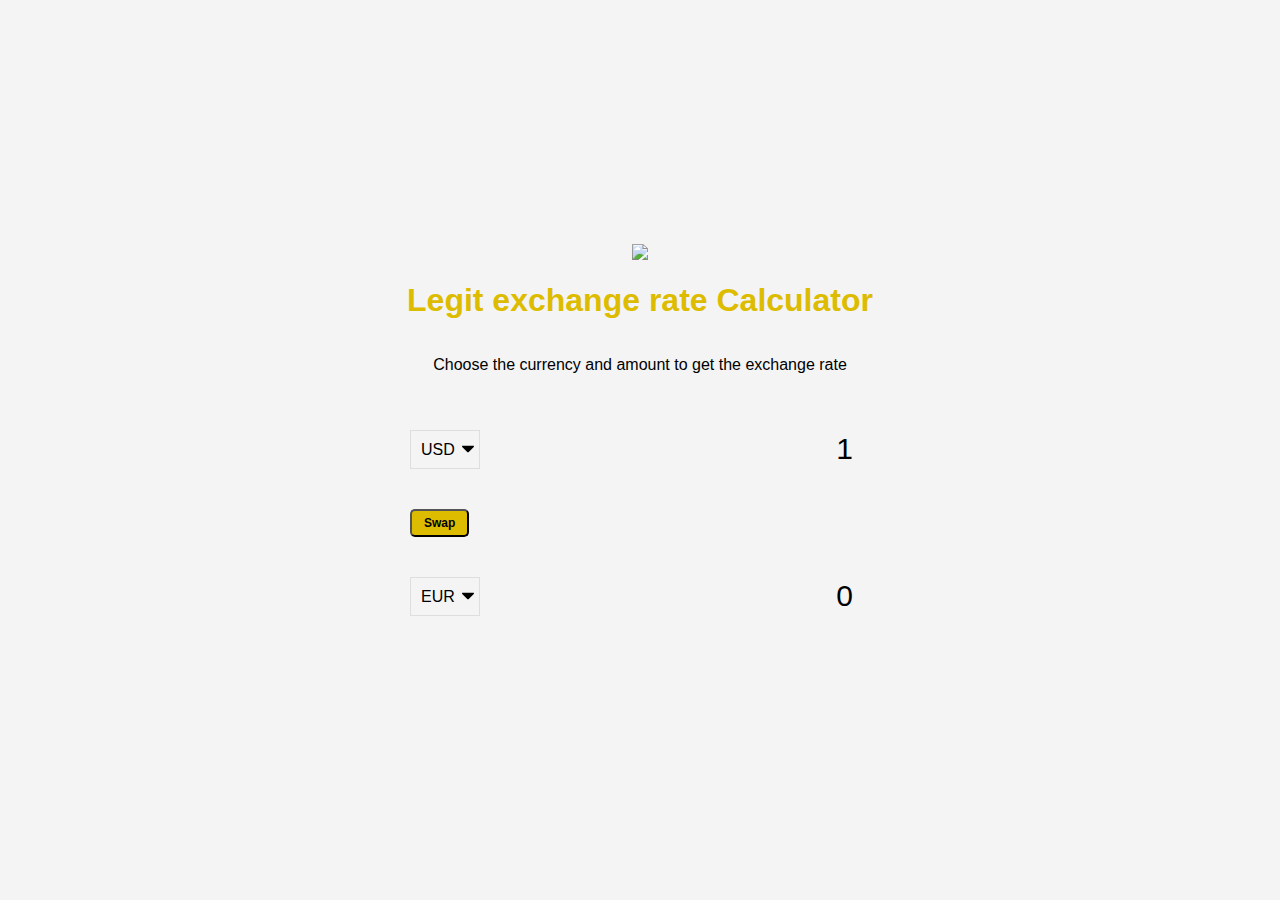
==== exchange-rate-calculator/index.html @ 26afe42f "Add files via upload" ====
<!DOCTYPE html>
<html lang="en">
<head>
    <meta charset="UTF-8">
    <meta http-equiv="X-UA-Compatible" content="IE=edge">
    <meta name="viewport" content="width=device-width, initial-scale=1.0">
    <title>Exchange Rate Calculator</title>
    <link rel="stylesheet" href="style.css">
</head>
<body>
    <img src="https://media.giphy.com/media/wKcVujDFB2zte/giphy.gif" class="img" width=400/>
    <h1>Legit exchange rate Calculator</h1>
    <p>Choose the currency and amount to get the exchange rate</p>

    <div class="container">
        <div class="currency">
            <select id="currency-one">
                <option value="AED">AED</option>
                <option value="ARS">ARS</option>
                <option value="AUD">AUD</option>
                <option value="BGN">BGN</option>
                <option value="BRL">BRL</option>
                <option value="BSD">BSD</option>
                <option value="CAD">CAD</option>
                <option value="CHF">CHF</option>
                <option value="CLP">CLP</option>
                <option value="CNY">CNY</option>
                <option value="COP">COP</option>
                <option value="CZK">CZK</option>
                <option value="DKK">DKK</option>
                <option value="DOP">DOP</option>
                <option value="EGP">EGP</option>
                <option value="EUR">EUR</option>
                <option value="FJD">FJD</option>
                <option value="GBP">GBP</option>
                <option value="GTQ">GTQ</option>
                <option value="HKD">HKD</option>
                <option value="HRK">HRK</option>
                <option value="HUF">HUF</option>
                <option value="IDR">IDR</option>
                <option value="ILS">ILS</option>
                <option value="INR">INR</option>
                <option value="ISK">ISK</option>
                <option value="JPY">JPY</option>
                <option value="KRW">KRW</option>
                <option value="KZT">KZT</option>
                <option value="MXN">MXN</option>
                <option value="MYR">MYR</option>
                <option value="NOK">NOK</option>
                <option value="NZD">NZD</option>
                <option value="PAB">PAB</option>
                <option value="PEN">PEN</option>
                <option value="PHP">PHP</option>
                <option value="PKR">PKR</option>
                <option value="PLN">PLN</option>
                <option value="PYG">PYG</option>
                <option value="RON">RON</option>
                <option value="RUB">RUB</option>
                <option value="SAR">SAR</option>
                <option value="SEK">SEK</option>
                <option value="SGD">SGD</option>
                <option value="THB">THB</option>
                <option value="TRY">TRY</option>
                <option value="TWD">TWD</option>
                <option value="UAH">UAH</option>
                <option value="USD" selected>USD</option>
                <option value="UYU">UYU</option>
                <option value="VND">VND</option>
                <option value="ZAR">ZAR</option>
              </select>
              <input type="number" id="amount-one" placeholder="0" value="1">
        </div>

        <div class="swap-rate-container">
            <button class="btn" id="swap">
                Swap
            </button>

            <div class="rate" id="rate">
            </div>


        </div>

        <div class="currency">
            <select id="currency-two">
                <option value="AED">AED</option>
                <option value="ARS">ARS</option>
                <option value="AUD">AUD</option>
                <option value="BGN">BGN</option>
                <option value="BRL">BRL</option>
                <option value="BSD">BSD</option>
                <option value="CAD">CAD</option>
                <option value="CHF">CHF</option>
                <option value="CLP">CLP</option>
                <option value="CNY">CNY</option>
                <option value="COP">COP</option>
                <option value="CZK">CZK</option>
                <option value="DKK">DKK</option>
                <option value="DOP">DOP</option>
                <option value="EGP">EGP</option>
                <option value="EUR" selected>EUR</option>
                <option value="FJD">FJD</option>
                <option value="GBP">GBP</option>
                <option value="GTQ">GTQ</option>
                <option value="HKD">HKD</option>
                <option value="HRK">HRK</option>
                <option value="HUF">HUF</option>
                <option value="IDR">IDR</option>
                <option value="ILS">ILS</option>
                <option value="INR">INR</option>
                <option value="ISK">ISK</option>
                <option value="JPY">JPY</option>
                <option value="KRW">KRW</option>
                <option value="KZT">KZT</option>
                <option value="MXN">MXN</option>
                <option value="MYR">MYR</option>
                <option value="NOK">NOK</option>
                <option value="NZD">NZD</option>
                <option value="PAB">PAB</option>
                <option value="PEN">PEN</option>
                <option value="PHP">PHP</option>
                <option value="PKR">PKR</option>
                <option value="PLN">PLN</option>
                <option value="PYG">PYG</option>
                <option value="RON">RON</option>
                <option value="RUB">RUB</option>
                <option value="SAR">SAR</option>
                <option value="SEK">SEK</option>
                <option value="SGD">SGD</option>
                <option value="THB">THB</option>
                <option value="TRY">TRY</option>
                <option value="TWD">TWD</option>
                <option value="UAH">UAH</option>
                <option value="USD">USD</option>
                <option value="UYU">UYU</option>
                <option value="VND">VND</option>
                <option value="ZAR">ZAR</option>
              </select>
              <input type="number" id="amount-two" placeholder="0" value="0">
        </div>

    </div>

    <script src="script.js"></script>
</body>
</html>
---- exchange-rate-calculator/style.css ----
:root {
  --primary-color: rgb(221, 188, 0);
}

* {
  box-sizing: border-box;
}
body {
  background-color: #f4f4f4f4;
  font-family: Arial, Helvetica, sans-serif;
  display: flex;
  flex-direction: column;
  align-items: center;
  justify-content: center;
  height: 100vh;
  margin: 0;
  padding: 20px;
}

h1 {
  color: var(--primary-color);
}

p {
  text-align: center;
}

.btn {
  color: black;
  font-weight: bold;
  background-color: var(--primary-color);
  cursor: pointer;
  border-radius: 5px;
  font-size: 12px;
  padding: 5px 12px;
}

.img {
  /* width: 150px; */
  width: auto;
}

.currency {
  padding: 40px 0;
  display: flex;
  align-items: center;
  justify-content: space-between;
}

.currency select {
  padding: 10px 20px 10px 10px;
  -moz-appearance: none;
  -webkit-appearance: none;
  appearance: none;
  border: 1px solid #dedede;
  font-size: 16px;
  background: transparent;
  background-image: url("data:image/svg+xml;charset=US-ASCII,%3Csvg%20xmlns%3D%22http%3A%2F%2Fwww.w3.org%2F2000%2Fsvg%22%20width%3D%22292.4%22%20height%3D%22292.4%22%3E%3Cpath%20fill%3D%22%20000002%22%20d%3D%22M287%2069.4a17.6%2017.6%200%200%200-13-5.4H18.4c-5%200-9.3%201.8-12.9%205.4A17.6%2017.6%200%200%200%200%2082.2c0%205%201.8%209.3%205.4%2012.9l128%20127.9c3.6%203.6%207.8%205.4%2012.8%205.4s9.2-1.8%2012.8-5.4L287%2095c3.5-3.5%205.4-7.8%205.4-12.8%200-5-1.9-9.2-5.5-12.8z%22%2F%3E%3C%2Fsvg%3E");
  background-position: right 5px top 50%, 0, 0;
  background-size: 12px auto, 100%;
  background-repeat: no-repeat;
}

.currency input {
  border: 0;
  background: transparent;
  font-size: 30px;
  text-align: right;
}

.swap-rate-container {
  display: flex;
  align-items: center;
  justify-content: space-between;
}

.rate {
  color: var(--primary-color);
  font-size: 14px;
  padding: 0 10px;
}

select:focus,
input:focus,
button:focus {
  outline: 0;
}

@media (max-width: 600px) {
  .currency input {
    width: 200px;
  }
}
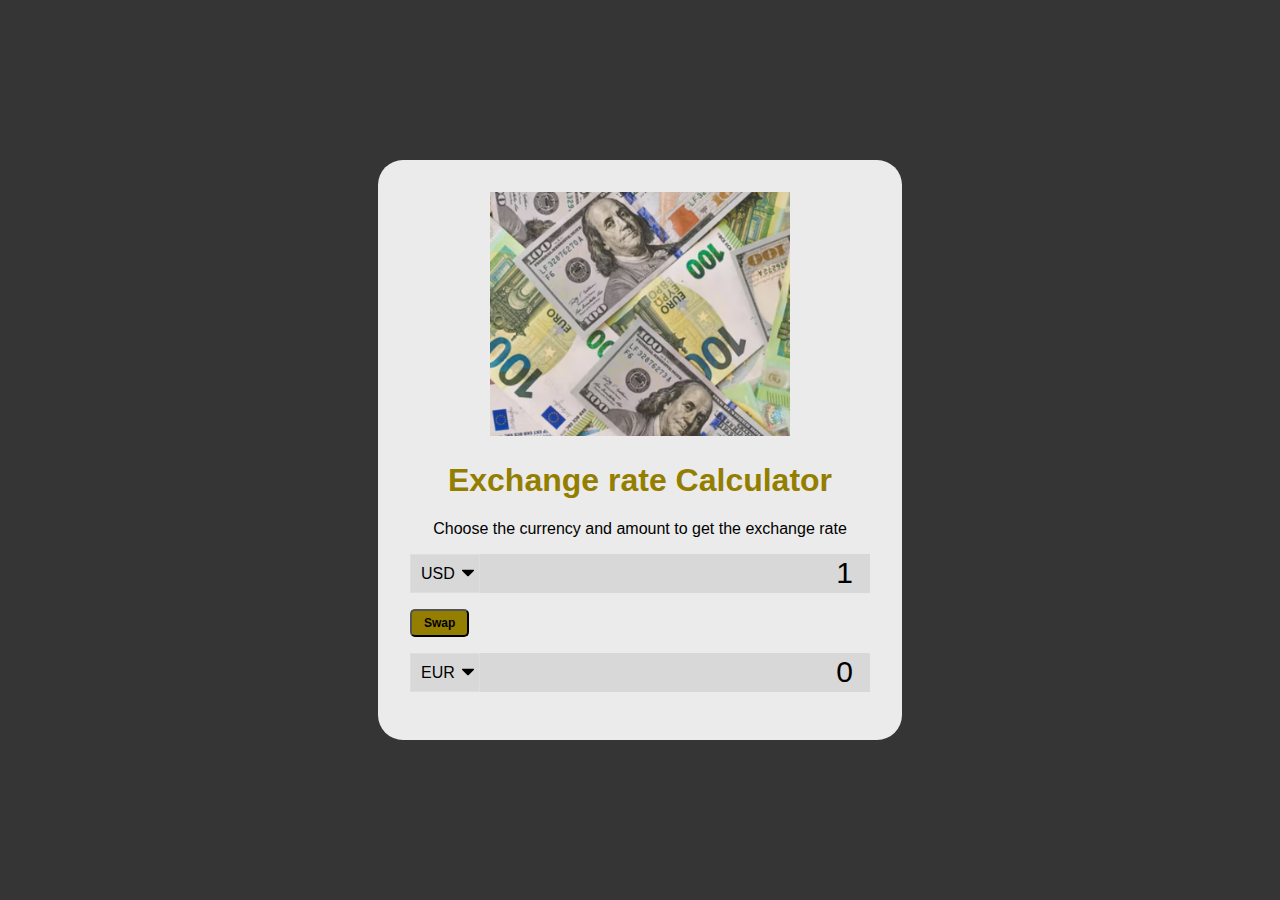
==== commit 150e0f96: "adds diferent image" ====
--- a/exchange-rate-calculator/index.html
+++ b/exchange-rate-calculator/index.html
@@ -8,140 +8,145 @@
     <link rel="stylesheet" href="style.css">
 </head>
 <body>
-    <img src="https://media.giphy.com/media/wKcVujDFB2zte/giphy.gif" class="img" width=400/>
-    <h1>Legit exchange rate Calculator</h1>
-    <p>Choose the currency and amount to get the exchange rate</p>
-
-    <div class="container">
-        <div class="currency">
-            <select id="currency-one">
-                <option value="AED">AED</option>
-                <option value="ARS">ARS</option>
-                <option value="AUD">AUD</option>
-                <option value="BGN">BGN</option>
-                <option value="BRL">BRL</option>
-                <option value="BSD">BSD</option>
-                <option value="CAD">CAD</option>
-                <option value="CHF">CHF</option>
-                <option value="CLP">CLP</option>
-                <option value="CNY">CNY</option>
-                <option value="COP">COP</option>
-                <option value="CZK">CZK</option>
-                <option value="DKK">DKK</option>
-                <option value="DOP">DOP</option>
-                <option value="EGP">EGP</option>
-                <option value="EUR">EUR</option>
-                <option value="FJD">FJD</option>
-                <option value="GBP">GBP</option>
-                <option value="GTQ">GTQ</option>
-                <option value="HKD">HKD</option>
-                <option value="HRK">HRK</option>
-                <option value="HUF">HUF</option>
-                <option value="IDR">IDR</option>
-                <option value="ILS">ILS</option>
-                <option value="INR">INR</option>
-                <option value="ISK">ISK</option>
-                <option value="JPY">JPY</option>
-                <option value="KRW">KRW</option>
-                <option value="KZT">KZT</option>
-                <option value="MXN">MXN</option>
-                <option value="MYR">MYR</option>
-                <option value="NOK">NOK</option>
-                <option value="NZD">NZD</option>
-                <option value="PAB">PAB</option>
-                <option value="PEN">PEN</option>
-                <option value="PHP">PHP</option>
-                <option value="PKR">PKR</option>
-                <option value="PLN">PLN</option>
-                <option value="PYG">PYG</option>
-                <option value="RON">RON</option>
-                <option value="RUB">RUB</option>
-                <option value="SAR">SAR</option>
-                <option value="SEK">SEK</option>
-                <option value="SGD">SGD</option>
-                <option value="THB">THB</option>
-                <option value="TRY">TRY</option>
-                <option value="TWD">TWD</option>
-                <option value="UAH">UAH</option>
-                <option value="USD" selected>USD</option>
-                <option value="UYU">UYU</option>
-                <option value="VND">VND</option>
-                <option value="ZAR">ZAR</option>
-              </select>
-              <input type="number" id="amount-one" placeholder="0" value="1">
+    <div class="block">
+        <div class="img-wrapper">
+            <img src="./img/money-2.png" class="img" />
         </div>
-
-        <div class="swap-rate-container">
-            <button class="btn" id="swap">
-                Swap
-            </button>
-
-            <div class="rate" id="rate">
+        <h1>Exchange rate Calculator</h1>
+        <p>Choose the currency and amount to get the exchange rate</p>
+    
+        <div class="container">
+            <div class="currency">
+                <select id="currency-one">
+                    <option value="AED">AED</option>
+                    <option value="ARS">ARS</option>
+                    <option value="AUD">AUD</option>
+                    <option value="BGN">BGN</option>
+                    <option value="BRL">BRL</option>
+                    <option value="BSD">BSD</option>
+                    <option value="CAD">CAD</option>
+                    <option value="CHF">CHF</option>
+                    <option value="CLP">CLP</option>
+                    <option value="CNY">CNY</option>
+                    <option value="COP">COP</option>
+                    <option value="CZK">CZK</option>
+                    <option value="DKK">DKK</option>
+                    <option value="DOP">DOP</option>
+                    <option value="EGP">EGP</option>
+                    <option value="EUR">EUR</option>
+                    <option value="FJD">FJD</option>
+                    <option value="GBP">GBP</option>
+                    <option value="GTQ">GTQ</option>
+                    <option value="HKD">HKD</option>
+                    <option value="HRK">HRK</option>
+                    <option value="HUF">HUF</option>
+                    <option value="IDR">IDR</option>
+                    <option value="ILS">ILS</option>
+                    <option value="INR">INR</option>
+                    <option value="ISK">ISK</option>
+                    <option value="JPY">JPY</option>
+                    <option value="KRW">KRW</option>
+                    <option value="KZT">KZT</option>
+                    <option value="MXN">MXN</option>
+                    <option value="MYR">MYR</option>
+                    <option value="NOK">NOK</option>
+                    <option value="NZD">NZD</option>
+                    <option value="PAB">PAB</option>
+                    <option value="PEN">PEN</option>
+                    <option value="PHP">PHP</option>
+                    <option value="PKR">PKR</option>
+                    <option value="PLN">PLN</option>
+                    <option value="PYG">PYG</option>
+                    <option value="RON">RON</option>
+                    <option value="RUB">RUB</option>
+                    <option value="SAR">SAR</option>
+                    <option value="SEK">SEK</option>
+                    <option value="SGD">SGD</option>
+                    <option value="THB">THB</option>
+                    <option value="TRY">TRY</option>
+                    <option value="TWD">TWD</option>
+                    <option value="UAH">UAH</option>
+                    <option value="USD" selected>USD</option>
+                    <option value="UYU">UYU</option>
+                    <option value="VND">VND</option>
+                    <option value="ZAR">ZAR</option>
+                  </select>
+                  <input type="number" id="amount-one" placeholder="0" value="1">
             </div>
-
-
+    
+            <div class="swap-rate-container">
+                <button class="btn" id="swap">
+                    Swap
+                </button>
+    
+                <div class="rate" id="rate">
+                </div>
+    
+    
+            </div>
+    
+            <div class="currency">
+                <select id="currency-two">
+                    <option value="AED">AED</option>
+                    <option value="ARS">ARS</option>
+                    <option value="AUD">AUD</option>
+                    <option value="BGN">BGN</option>
+                    <option value="BRL">BRL</option>
+                    <option value="BSD">BSD</option>
+                    <option value="CAD">CAD</option>
+                    <option value="CHF">CHF</option>
+                    <option value="CLP">CLP</option>
+                    <option value="CNY">CNY</option>
+                    <option value="COP">COP</option>
+                    <option value="CZK">CZK</option>
+                    <option value="DKK">DKK</option>
+                    <option value="DOP">DOP</option>
+                    <option value="EGP">EGP</option>
+                    <option value="EUR" selected>EUR</option>
+                    <option value="FJD">FJD</option>
+                    <option value="GBP">GBP</option>
+                    <option value="GTQ">GTQ</option>
+                    <option value="HKD">HKD</option>
+                    <option value="HRK">HRK</option>
+                    <option value="HUF">HUF</option>
+                    <option value="IDR">IDR</option>
+                    <option value="ILS">ILS</option>
+                    <option value="INR">INR</option>
+                    <option value="ISK">ISK</option>
+                    <option value="JPY">JPY</option>
+                    <option value="KRW">KRW</option>
+                    <option value="KZT">KZT</option>
+                    <option value="MXN">MXN</option>
+                    <option value="MYR">MYR</option>
+                    <option value="NOK">NOK</option>
+                    <option value="NZD">NZD</option>
+                    <option value="PAB">PAB</option>
+                    <option value="PEN">PEN</option>
+                    <option value="PHP">PHP</option>
+                    <option value="PKR">PKR</option>
+                    <option value="PLN">PLN</option>
+                    <option value="PYG">PYG</option>
+                    <option value="RON">RON</option>
+                    <option value="RUB">RUB</option>
+                    <option value="SAR">SAR</option>
+                    <option value="SEK">SEK</option>
+                    <option value="SGD">SGD</option>
+                    <option value="THB">THB</option>
+                    <option value="TRY">TRY</option>
+                    <option value="TWD">TWD</option>
+                    <option value="UAH">UAH</option>
+                    <option value="USD">USD</option>
+                    <option value="UYU">UYU</option>
+                    <option value="VND">VND</option>
+                    <option value="ZAR">ZAR</option>
+                  </select>
+                  <input type="number" id="amount-two" placeholder="0" value="0">
+            </div>
+    
         </div>
-
-        <div class="currency">
-            <select id="currency-two">
-                <option value="AED">AED</option>
-                <option value="ARS">ARS</option>
-                <option value="AUD">AUD</option>
-                <option value="BGN">BGN</option>
-                <option value="BRL">BRL</option>
-                <option value="BSD">BSD</option>
-                <option value="CAD">CAD</option>
-                <option value="CHF">CHF</option>
-                <option value="CLP">CLP</option>
-                <option value="CNY">CNY</option>
-                <option value="COP">COP</option>
-                <option value="CZK">CZK</option>
-                <option value="DKK">DKK</option>
-                <option value="DOP">DOP</option>
-                <option value="EGP">EGP</option>
-                <option value="EUR" selected>EUR</option>
-                <option value="FJD">FJD</option>
-                <option value="GBP">GBP</option>
-                <option value="GTQ">GTQ</option>
-                <option value="HKD">HKD</option>
-                <option value="HRK">HRK</option>
-                <option value="HUF">HUF</option>
-                <option value="IDR">IDR</option>
-                <option value="ILS">ILS</option>
-                <option value="INR">INR</option>
-                <option value="ISK">ISK</option>
-                <option value="JPY">JPY</option>
-                <option value="KRW">KRW</option>
-                <option value="KZT">KZT</option>
-                <option value="MXN">MXN</option>
-                <option value="MYR">MYR</option>
-                <option value="NOK">NOK</option>
-                <option value="NZD">NZD</option>
-                <option value="PAB">PAB</option>
-                <option value="PEN">PEN</option>
-                <option value="PHP">PHP</option>
-                <option value="PKR">PKR</option>
-                <option value="PLN">PLN</option>
-                <option value="PYG">PYG</option>
-                <option value="RON">RON</option>
-                <option value="RUB">RUB</option>
-                <option value="SAR">SAR</option>
-                <option value="SEK">SEK</option>
-                <option value="SGD">SGD</option>
-                <option value="THB">THB</option>
-                <option value="TRY">TRY</option>
-                <option value="TWD">TWD</option>
-                <option value="UAH">UAH</option>
-                <option value="USD">USD</option>
-                <option value="UYU">UYU</option>
-                <option value="VND">VND</option>
-                <option value="ZAR">ZAR</option>
-              </select>
-              <input type="number" id="amount-two" placeholder="0" value="0">
-        </div>
-
+    
+        <script src="script.js"></script>
     </div>
-
-    <script src="script.js"></script>
+    
 </body>
 </html>--- a/exchange-rate-calculator/style.css
+++ b/exchange-rate-calculator/style.css
@@ -1,12 +1,13 @@
 :root {
-  --primary-color: rgb(221, 188, 0);
+  --primary-color: rgb(148, 126, 0);
 }
 
 * {
   box-sizing: border-box;
 }
+
 body {
-  background-color: #f4f4f4f4;
+  background-color: rgb(53, 53, 53);
   font-family: Arial, Helvetica, sans-serif;
   display: flex;
   flex-direction: column;
@@ -16,9 +17,14 @@
   margin: 0;
   padding: 20px;
 }
-
+.block { 
+  background-color: #f4f4f4f4;
+  padding: 2rem;
+  border-radius: 25px;
+}
 h1 {
   color: var(--primary-color);
+  text-align: center;
 }
 
 p {
@@ -34,14 +40,17 @@
   font-size: 12px;
   padding: 5px 12px;
 }
-
+.img-wrapper {
+  text-align: center;
+}
 .img {
-  /* width: 150px; */
-  width: auto;
+  width: 300px;
 }
 
 .currency {
-  padding: 40px 0;
+  background-color: rgb(216, 216, 216);
+  /* padding: 40px 0; */
+  margin-bottom: 1rem;
   display: flex;
   align-items: center;
   justify-content: space-between;
@@ -72,6 +81,7 @@
   display: flex;
   align-items: center;
   justify-content: space-between;
+  margin-bottom: 1rem;
 }
 
 .rate {
